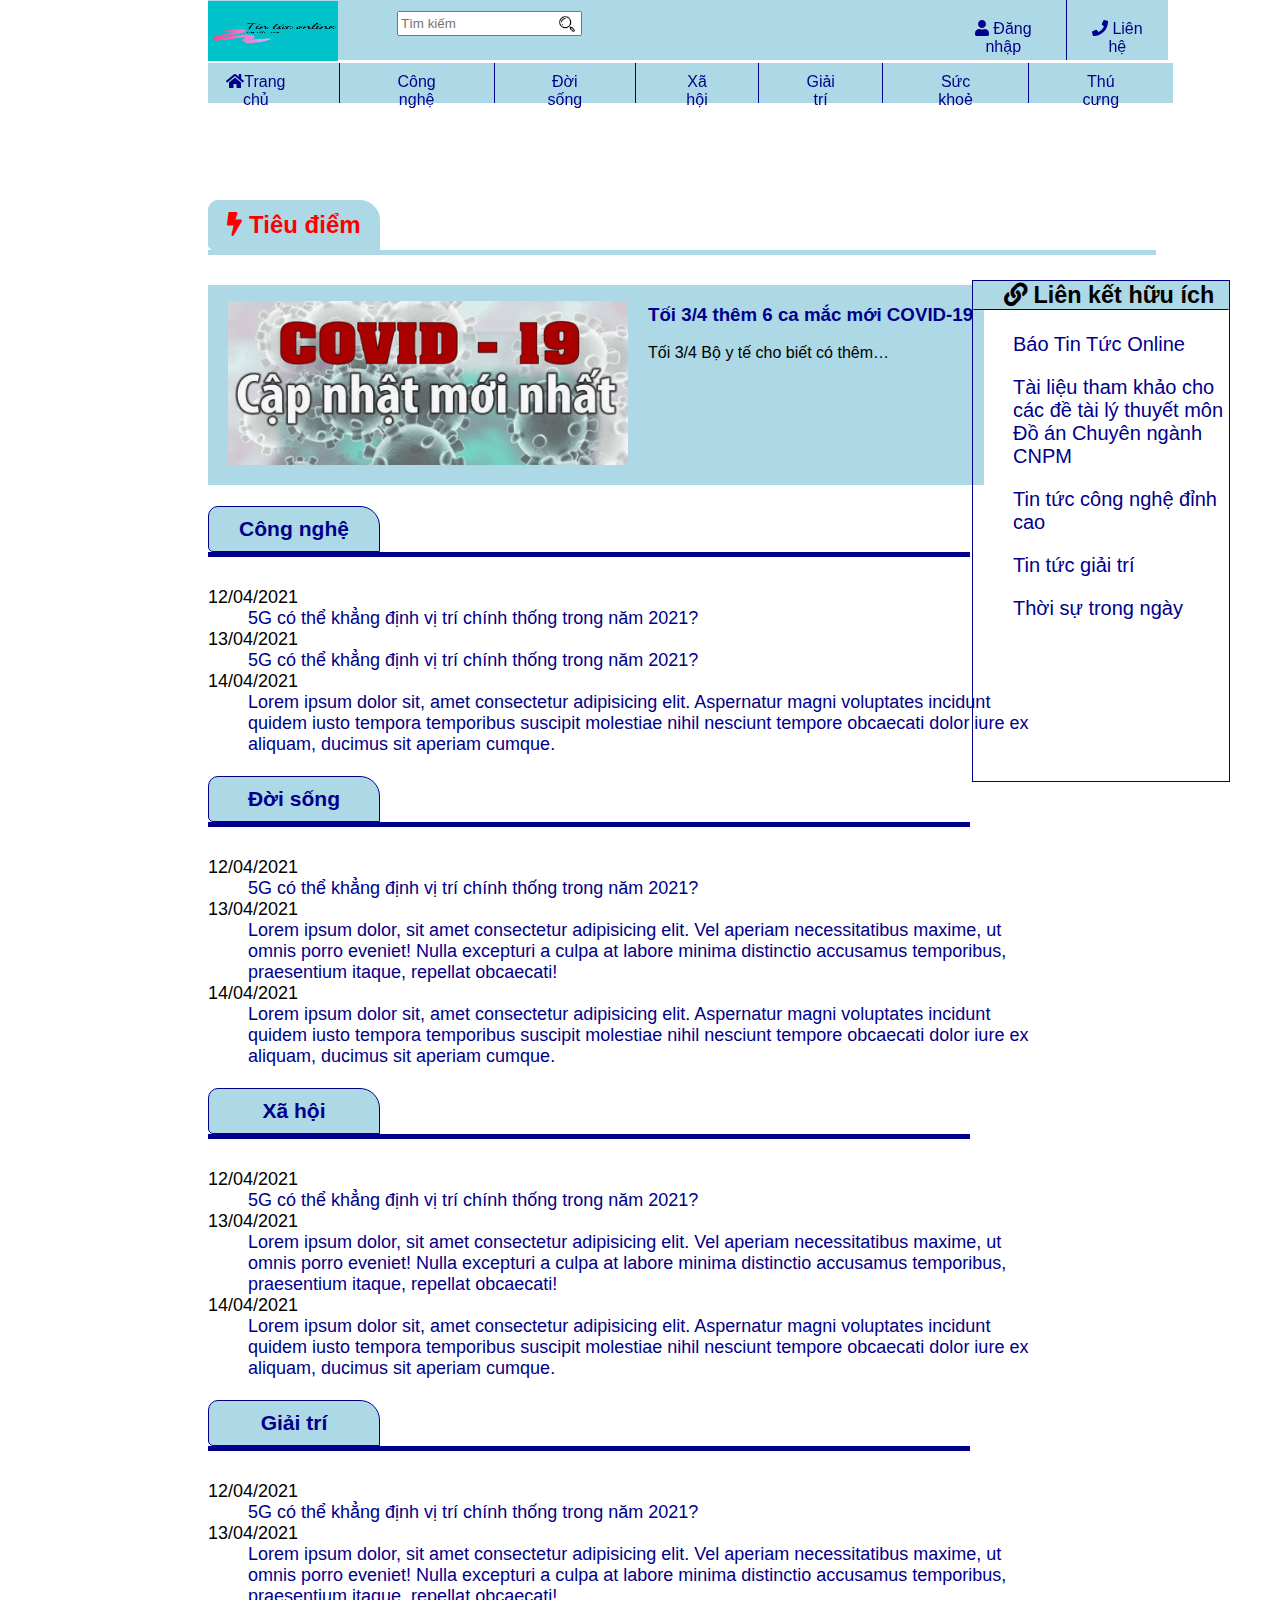
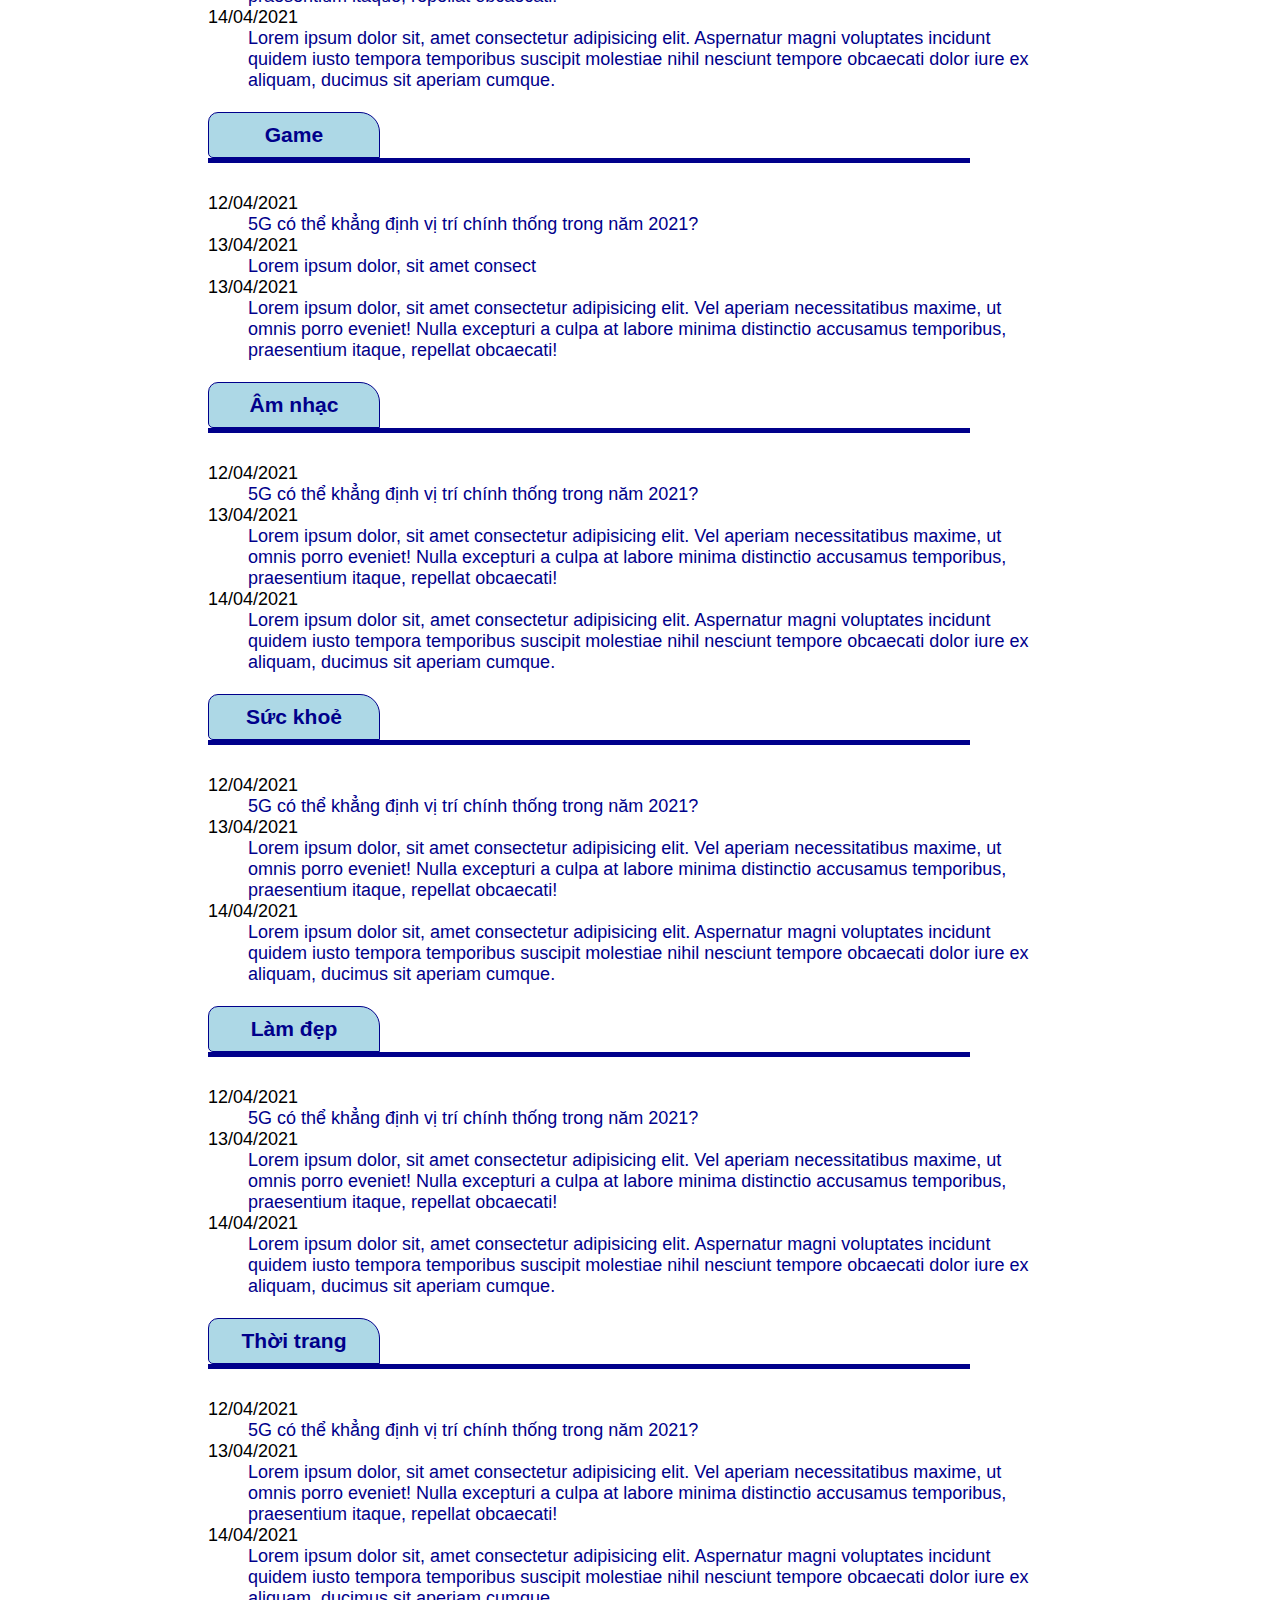
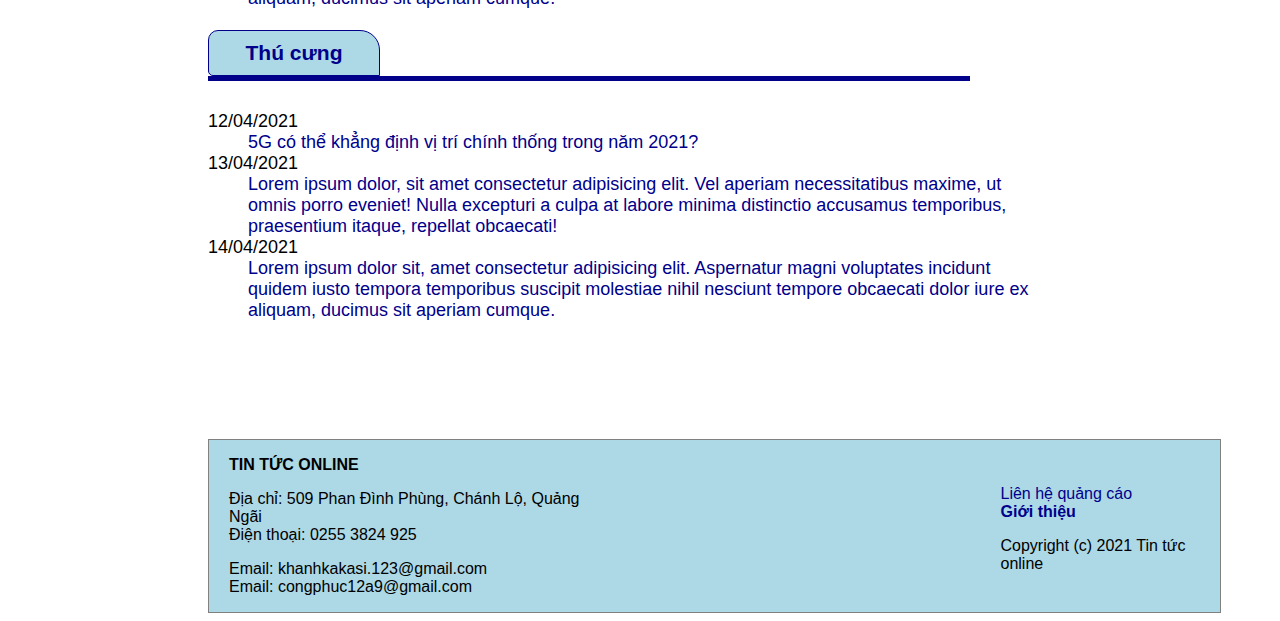
==== Resources/index.html @ 94433893 "github" ====
<!DOCTYPE html>
<html lang="en">
  <head>
    <meta charset="UTF-8" />
    <meta http-equiv="X-UA-Compatible" content="IE=edge" />
    <meta name="viewport" content="width=device-width, initial-scale=1.0" />
    <link
      rel="stylesheet"
      href="https://cdnjs.cloudflare.com/ajax/libs/font-awesome/5.15.3/css/all.min.css"
    />
    <link rel="stylesheet" href="../Resources/css/index.css" />
    <title>Tin Tức Online</title>
    <script src="../JAVASCRIPT/index.js"></script>
  </head>
  <body>
    <header>
      <ul class="header">
        <div class="logo">
          <h1>
            <a href="#">
              <img src="../Resources/img/INDEX/Tin tức online.png" alt="Tin tức 24h" />
            </a>
          </h1>
        </div>
        <div class="search-box">
          <input type="text" value placeholder="Tìm kiếm" />
          <a href="#" class="button-img" title="tìm kiếm">
            <span
              ><img
                src="../Resources/img/INDEX/search--v2.png"
                alt="Go"
                style="
                  width: 20px;
                  height: 20px;
                  margin-left: -25px;
                  margin-top: 3px;
                "
            /></span>
          </a>
        </div>
        <li class="login">
          <a href="../Resources/src/login.html"><i class="fas fa-user"></i> Đăng nhập</a>
        </li>
        <li>
          <a href="../Resources/src/lienhe.html"><i class="fas fa-phone"></i> Liên hệ</a>
        </li>
      </ul>
      <div class="menu">
        <ul class="item">
          <li>
            <a title="Trang chủ" href="./index.html" style="padding-left: 0"
              ><i class="fas fa-home"></i>Trang chủ</a
            >
          </li>
          <li>
            <a title="Công nghệ" href="../Resources/src/Congnghe.html">Công nghệ</a>
          </li>
          <li>
            <a title="Đời sống" href="../Resources/src/Doisong.html">Đời sống</a>
          </li>
          <li>
            <a title="Xã hội" href="../Resources/src/Xahoi.html">Xã hội</a>
          </li>
          <li>
            <a title="Giải trí" href="../Resources/src/Giaitri.html">Giải trí</a>
            <ul class="submenu">
              <li><a title="Game" href="../Resources/src/Game.html">Game</a></li>
              <li><a title="Âm nhạc" href="../Resources/src/Amnhac.html">Âm nhạc</a></li>
            </ul>
          </li>
          <li>
            <a title="Sức khoẻ" href="../Resources/src/Suckhoe.html">Sức khoẻ</a>
            <ul class="submenu">
              <li><a title="Làm đẹp" href="../Resources/src/Lamdep.html">Làm đẹp</a></li>
              <li>
                <a title="Thời trang" href="../Resources/src/Thoitrang.html">Thời trang</a>
              </li>
            </ul>
          </li>
          <li class="last">
            <a title="Thú cưng" href="../Resources/src/Pet.html">Thú cưng</a>
          </li>
        </ul>
      </div>
    </header>
    <h2><i class="fas fa-bolt"></i> Tiêu điểm</h2>
    <div class="line"></div>
    <div class="midpage">
      <div class="content">
        <div class="news">
          <p
            id="news"
            style="width: 300px; margin-left: 20px; margin-right: 120px"
          >
            <img
              style="width: 400px"
              src="../Resources/img/COVID/covid-19-cap-nhat-moi-nhat-lien-tuc1595849792.jpg"
              alt="Covid 19, cập nhật mới nhất"
            />
          </p>
          <div id="news-content">
            <h3>
              <a href="../Resources/src/Suckhoe.html"
                >Tối 3/4 thêm 6 ca mắc mới COVID-19</a
              >
            </h3>
            <p>
              Tối 3/4 Bộ y tế cho biết có thêm 6 ca mắc mới (BN2621-2626)
              COVID-19 được cách ly ngay sau nhập cảnh tại Bắc Ninh(4), Tây
              Ninh(2).
            </p>
          </div>
        </div>
        <div class="listnews">
          <dl class="sublist">
            <!--Công nghệ-->
            <h3>Công nghệ</h3>
            <div class="lines"></div>
            <dt>12/04/2021</dt>
            <dd><a href="../Resources/src/Congnghe.html">5G có thể khẳng định vị trí chính thống trong năm 2021?</a></dd>
            <dt>13/04/2021</dt>
            <dd><a href="../Resources/src/Congnghe.html">5G có thể khẳng định vị trí chính thống trong năm 2021?</a></dd>
            <dt>14/04/2021</dt>
            <dd><a href="../Resources/src/Congnghe.html">Lorem ipsum dolor sit, amet consectetur adipisicing elit. Aspernatur magni voluptates incidunt quidem iusto tempora temporibus suscipit molestiae nihil nesciunt 
              tempore obcaecati dolor iure ex aliquam, ducimus sit aperiam cumque.</a></dd>
            <!--Đời sống-->  
              <h3>Đời sống</h3>
            <div class="lines"></div>
            <dt>12/04/2021</dt>
            <dd><a href="../Resources/src/Doisong.html">5G có thể khẳng định vị trí chính thống trong năm 2021?</a></dd>
            <dt>13/04/2021</dt>
            <dd><a href="../Resources/src/Doisong.html">Lorem ipsum dolor, sit amet consectetur adipisicing elit. Vel aperiam necessitatibus maxime, ut omnis porro eveniet! Nulla excepturi a culpa at labore minima distinctio accusamus temporibus,
               praesentium itaque, repellat obcaecati!</a></dd>
            <dt>14/04/2021</dt>
            <dd><a href="../Resources/src/Doisong.html">Lorem ipsum dolor sit, amet consectetur adipisicing elit. Aspernatur magni voluptates incidunt quidem iusto tempora temporibus suscipit molestiae nihil nesciunt 
              tempore obcaecati dolor iure ex aliquam, ducimus sit aperiam cumque.</a></dd>
               <!--Xã hội-->  
               <h3>Xã hội</h3>
               <div class="lines"></div>
               <dt>12/04/2021</dt>
               <dd><a href="../Resources/src/Xahoi.html">5G có thể khẳng định vị trí chính thống trong năm 2021?</a></dd>
               <dt>13/04/2021</dt>
               <dd><a href="../Resources/src/Xahoi.html">Lorem ipsum dolor, sit amet consectetur adipisicing elit. Vel aperiam necessitatibus maxime, ut omnis porro eveniet! Nulla excepturi a culpa at labore minima distinctio accusamus temporibus,
                  praesentium itaque, repellat obcaecati!</a></dd>
               <dt>14/04/2021</dt>
               <dd><a href="../Resources/src/Xahoi.html">Lorem ipsum dolor sit, amet consectetur adipisicing elit. Aspernatur magni voluptates incidunt quidem iusto tempora temporibus suscipit molestiae nihil nesciunt 
                 tempore obcaecati dolor iure ex aliquam, ducimus sit aperiam cumque.</a></dd>
                  <!--Giải trí-->  
              <h3>Giải trí</h3>
              <div class="lines"></div>
              <dt>12/04/2021</dt>
              <dd><a href="../Resources/src/Giaitri.html">5G có thể khẳng định vị trí chính thống trong năm 2021?</a></dd>
              <dt>13/04/2021</dt>
              <dd><a href="../Resources/src/Giaitri.html">Lorem ipsum dolor, sit amet consectetur adipisicing elit. Vel aperiam necessitatibus maxime, ut omnis porro eveniet! Nulla excepturi a culpa at labore minima distinctio accusamus temporibus,
                 praesentium itaque, repellat obcaecati!</a></dd>
              <dt>14/04/2021</dt>
              <dd><a href="../Resources/src/Giaitri.html">Lorem ipsum dolor sit, amet consectetur adipisicing elit. Aspernatur magni voluptates incidunt quidem iusto tempora temporibus suscipit molestiae nihil nesciunt 
                tempore obcaecati dolor iure ex aliquam, ducimus sit aperiam cumque.</a></dd>
                 <!--Game-->  
              <h3>Game</h3>
              <div class="lines"></div>
              <dt>12/04/2021</dt>
              <dd><a href="../Resources/src/Game.html">5G có thể khẳng định vị trí chính thống trong năm 2021?</a></dd>
              <dt>13/04/2021</dt>
              <dd><a href="../Resources/src/Game.html">Lorem ipsum dolor, sit amet consect</a></dd>
              <dt>13/04/2021</dt>
              <dd><a href="../Resources/src/Game.html">Lorem ipsum dolor, sit amet consectetur adipisicing elit. Vel aperiam necessitatibus maxime, ut omnis porro eveniet! Nulla excepturi a culpa at labore minima distinctio accusamus temporibus,
                 praesentium itaque, repellat obcaecati!</a></dd>
                <!--Âm nhạc -->  
              <h3>Âm nhạc</h3>
              <div class="lines"></div>
              <dt>12/04/2021</dt>
              <dd><a href="../Resources/src/Amnhac.html">5G có thể khẳng định vị trí chính thống trong năm 2021?</a></dd>
              <dt>13/04/2021</dt>
              <dd><a href=".../Resources/src/Amnhac.html">Lorem ipsum dolor, sit amet consectetur adipisicing elit. Vel aperiam necessitatibus maxime, ut omnis porro eveniet! Nulla excepturi a culpa at labore minima distinctio accusamus temporibus,
                 praesentium itaque, repellat obcaecati!</a></dd>
              <dt>14/04/2021</dt>
              <dd><a href=".../Resources/src/Amnhac.html">Lorem ipsum dolor sit, amet consectetur adipisicing elit. Aspernatur magni voluptates incidunt quidem iusto tempora temporibus suscipit molestiae nihil nesciunt 
                tempore obcaecati dolor iure ex aliquam, ducimus sit aperiam cumque.</a></dd>
                <!--Sức khoẻ-->  
              <h3>Sức khoẻ</h3>
              <div class="lines"></div>
              <dt>12/04/2021</dt>
              <dd><a href="../Resources/src/Suckhoe.html">5G có thể khẳng định vị trí chính thống trong năm 2021?</a></dd>
              <dt>13/04/2021</dt>
              <dd><a href="../Resources/src/Suckhoe.html">Lorem ipsum dolor, sit amet consectetur adipisicing elit. Vel aperiam necessitatibus maxime, ut omnis porro eveniet! Nulla excepturi a culpa at labore minima distinctio accusamus temporibus,
                 praesentium itaque, repellat obcaecati!</a></dd>
              <dt>14/04/2021</dt>
              <dd><a href="../Resources/src/Suckhoe.html">Lorem ipsum dolor sit, amet consectetur adipisicing elit. Aspernatur magni voluptates incidunt quidem iusto tempora temporibus suscipit molestiae nihil nesciunt 
                tempore obcaecati dolor iure ex aliquam, ducimus sit aperiam cumque.</a></dd>
                 <!--làm đẹp-->  
              <h3>Làm đẹp</h3>
              <div class="lines"></div>
              <dt>12/04/2021</dt>
              <dd><a href="../Resources/src/Lamdep.html">5G có thể khẳng định vị trí chính thống trong năm 2021?</a></dd>
              <dt>13/04/2021</dt>
              <dd><a href="../Resources/src/Lamdep.html">Lorem ipsum dolor, sit amet consectetur adipisicing elit. Vel aperiam necessitatibus maxime, ut omnis porro eveniet! Nulla excepturi a culpa at labore minima distinctio accusamus temporibus,
                 praesentium itaque, repellat obcaecati!</a></dd>
              <dt>14/04/2021</dt>
              <dd><a href="../Resources/src/Lamdep.html">Lorem ipsum dolor sit, amet consectetur adipisicing elit. Aspernatur magni voluptates incidunt quidem iusto tempora temporibus suscipit molestiae nihil nesciunt 
                tempore obcaecati dolor iure ex aliquam, ducimus sit aperiam cumque.</a></dd>
                 <!--Thời trang-->  
              <h3>Thời trang</h3>
              <div class="lines"></div>
              <dt>12/04/2021</dt>
              <dd><a href="../Resources/src/Thoitrang.html">5G có thể khẳng định vị trí chính thống trong năm 2021?</a></dd>
              <dt>13/04/2021</dt>
              <dd><a href="../Resources/src/Thoitrang.html">Lorem ipsum dolor, sit amet consectetur adipisicing elit. Vel aperiam necessitatibus maxime, ut omnis porro eveniet! Nulla excepturi a culpa at labore minima distinctio accusamus temporibus,
                 praesentium itaque, repellat obcaecati!</a></dd>
              <dt>14/04/2021</dt>
              <dd><a href="../Resources/src/Thoitrang.html">Lorem ipsum dolor sit, amet consectetur adipisicing elit. Aspernatur magni voluptates incidunt quidem iusto tempora temporibus suscipit molestiae nihil nesciunt 
                tempore obcaecati dolor iure ex aliquam, ducimus sit aperiam cumque.</a></dd>
                 <!--Pet-->  
              <h3>Thú cưng</h3>
              <div class="lines"></div>
              <dt>12/04/2021</dt>
              <dd><a href="../Resources/src/Pet.html">5G có thể khẳng định vị trí chính thống trong năm 2021?</a></dd>
              <dt>13/04/2021</dt>
              <dd><a href="../Resources/src/Pet.html">Lorem ipsum dolor, sit amet consectetur adipisicing elit. Vel aperiam necessitatibus maxime, ut omnis porro eveniet! Nulla excepturi a culpa at labore minima distinctio accusamus temporibus,
                 praesentium itaque, repellat obcaecati!</a></dd>
              <dt>14/04/2021</dt>
              <dd><a href="../Resources/src/Pet.html">Lorem ipsum dolor sit, amet consectetur adipisicing elit. Aspernatur magni voluptates incidunt quidem iusto tempora temporibus suscipit molestiae nihil nesciunt 
                tempore obcaecati dolor iure ex aliquam, ducimus sit aperiam cumque.</a></dd>

          </dl>
        </div>
      </div>
      <div class="slidebar">
        <h3 >
          <i class="fas fa-link"></i> Liên kết hữu ích
        </h3>
        <ul class="Relatednews">
          <li>
            <a href="../Resources/index.html"> <p>Báo Tin Tức Online</p></a>
          </li>
          <li>
            <a href="http://thuongpham.pythonanywhere.com/"> <p>	
              Tài liệu tham khảo cho các đề tài lý thuyết môn Đồ án Chuyên ngành CNPM</p></a>
          </li>
          <li>
            <a href="../Resources/src/Congnghe.html"> <p>	
              Tin tức công nghệ đỉnh cao</p></a>
          </li>
          <li>
            <a href="../Resources/src/Giaitri.html"> <p>	
             Tin tức giải trí</p></a>
          </li>
          <li class="last">
            <a href="../Resources/src/Doisong.html">Thời sự trong ngày <p>	
              </p></a>
          </li>
        </ul>
      </div>
    </div>
    <div class="footer">
      <div class="fleft">
        <p><b>TIN TỨC ONLINE</b></p>
        <p>
          Địa chỉ: 509 Phan Đình Phùng, Chánh Lộ, Quảng Ngãi <br />
          Điện thoại: 0255 3824 925
        </p>
        <p>
          Email: khanhkakasi.123@gmail.com <br />
          Email: congphuc12a9@gmail.com
        </p>
      </div>
      <div class="fright">
        <a href="#"> Liên hệ quảng cáo</a> <br />
        <a href="../Resources/src/gioithieu.html"><b>Giới thiệu</b></a>
        <p>Copyright (c) 2021 Tin tức online</p>
      </div>
    </div>
  </body>
</html>
---- Resources/css/index.css ----
* {
    font-family: Arial, Helvetica, sans-serif;
  }
  ul {
    list-style-type: none;
  }
  a {
    text-decoration: none;
    color: darkblue;
  }
  /* css header*/
  header {
    width: 75%;
    margin-left: 200px;
    position: fixed;
    z-index: 10000;
    top: 0;
  }
  ul.header {
    background-color: lightblue;
    padding: 0;
    display: flex;
    height: 60px;
    margin: 0px;
  }
  ul.header > li {
    border-right: 1px solid darkblue;
    min-width: 100px;
    text-align: center;
  }
  ul.header > li:last-child {
    border-right: none;
  }
  ul.header > li > a {
    padding: 10px 15px;
    display: block;
    margin-top: 10px;
  }
  ul.header > .search-box {
    padding: 10px;
    margin-right: 35%;
    margin-left: 5%;
    width: 200px;
    float: left;
    border: 1px solid lightblue;
    clear: both;
    display: flex;
    height: 25px;
  }
  .search-box > a > img {
    top: 20px;
    margin-left: 20px;
  }
  .search-box > #searchkeyword {
    border: none;
  }
  .logo > h1 > a > img {
    width: 130px;
    height: 60px;
    margin: 0;
    padding: 0;
    margin-top: -20px;
  }
  /* css menu*/
  .menu {
    background-color: lightblue;
  }
  #btn-top {
    width: 40px;
    height: 40px;
    top: 70%;
    right: 50px;
    background-color: lightblue;
    position: absolute;
    z-index: 100;
  }
  ul.item {
    position: absolute;
    top: 47px;
    background-color: lightblue;
    display: flex;
    height: 40px;
    width: 100%;
    z-index: 1000;
    padding-left: 5px;
  }
  ul.submenu {
    padding-left: 0;
    background-color: lightblue;
    min-height: 50px;
    display: none;
  }
  ul.submenu li a {
    display: block;
    line-height: 40px;
    border-top: 1px solid darkblue;
  }
  ul.item > li:hover ul.submenu {
    display: block;
  }
  ul.item > li {
    border-right: 1px solid darkblue;
    min-width: 100px;
    text-align: center;
  }
  ul.item > li:last-child {
    border-right: none;
  }
  ul.item > li > a {
    padding: 10px 40px;
    display: block;
  }
  /*css h2 và line*/
  h2 {
    color: red;
    border: solid 1px lightblue;
    border-radius: 10px 20px 0 5px;
    text-align: center;
    margin: 200px 0px 0px 200px;
    width: 150px;
    background-color: lightblue;
    padding: 10px;
  }
  div.line {
    width: 75%;
    height: 5px;
    background-color: lightblue;
    margin: 0px 0px 30px 200px;
  }
  /*css midpage*/
  .midpage {
    padding-left: 200px;
    margin-top: 30px;
    display: flex;
  }
  /*css news */
  .news {
    background-color: lightblue;
    width: 55%;
    height: 200px;
    display: flex;
  }
  #news-content>p {
    width: 25%;
    white-space: nowrap;
    overflow: hidden;
    text-overflow: ellipsis;
  }
  /*css listnews*/
  .listnews{
    font-size: 18px;
    width: 80%;
  }
  .sublist{
    width: 75%;
  }
  .sublist h3{
    color: darkblue;
    border: solid 1px darkblue;
    border-radius: 10px 20px 0 5px;
    text-align: center;
    width: 150px;
    background-color: lightblue;
    padding: 10px;
    margin-bottom: 0;
  }
  div.lines{
    width: 90%;
    height: 5px;
    background-color: darkblue;
    margin-bottom: 30px;
  }
  /*css slidebar*/
  .slidebar{
    position: absolute;
    top: 280px;
    right: 50px;
    width: 20%;
    height: 500px;
    border: 1px solid darkblue;
    font-size: 20px;
  }
  .slidebar h3{
    border: 1px solid lightblue;
    background-color: lightblue;
    margin-top: 0;
    padding-left: 30px;
    border-bottom: 1px solid darkblue;
  }
  /* css footer*/
  .footer {
    /* margin-left: 200px;*/
    clear: both;
    position: relative;
    width: 80%;
    margin-top: 100px;
    margin-left: 200px;
    border: 1px solid gray;
    background-color: lightblue;
    display: flex;
  }
  .fleft {
    margin-right: 20%;
    padding-left: 20px;
  }
  .fright {
    margin-top: 45px;
    margin-left: 20%;
  }
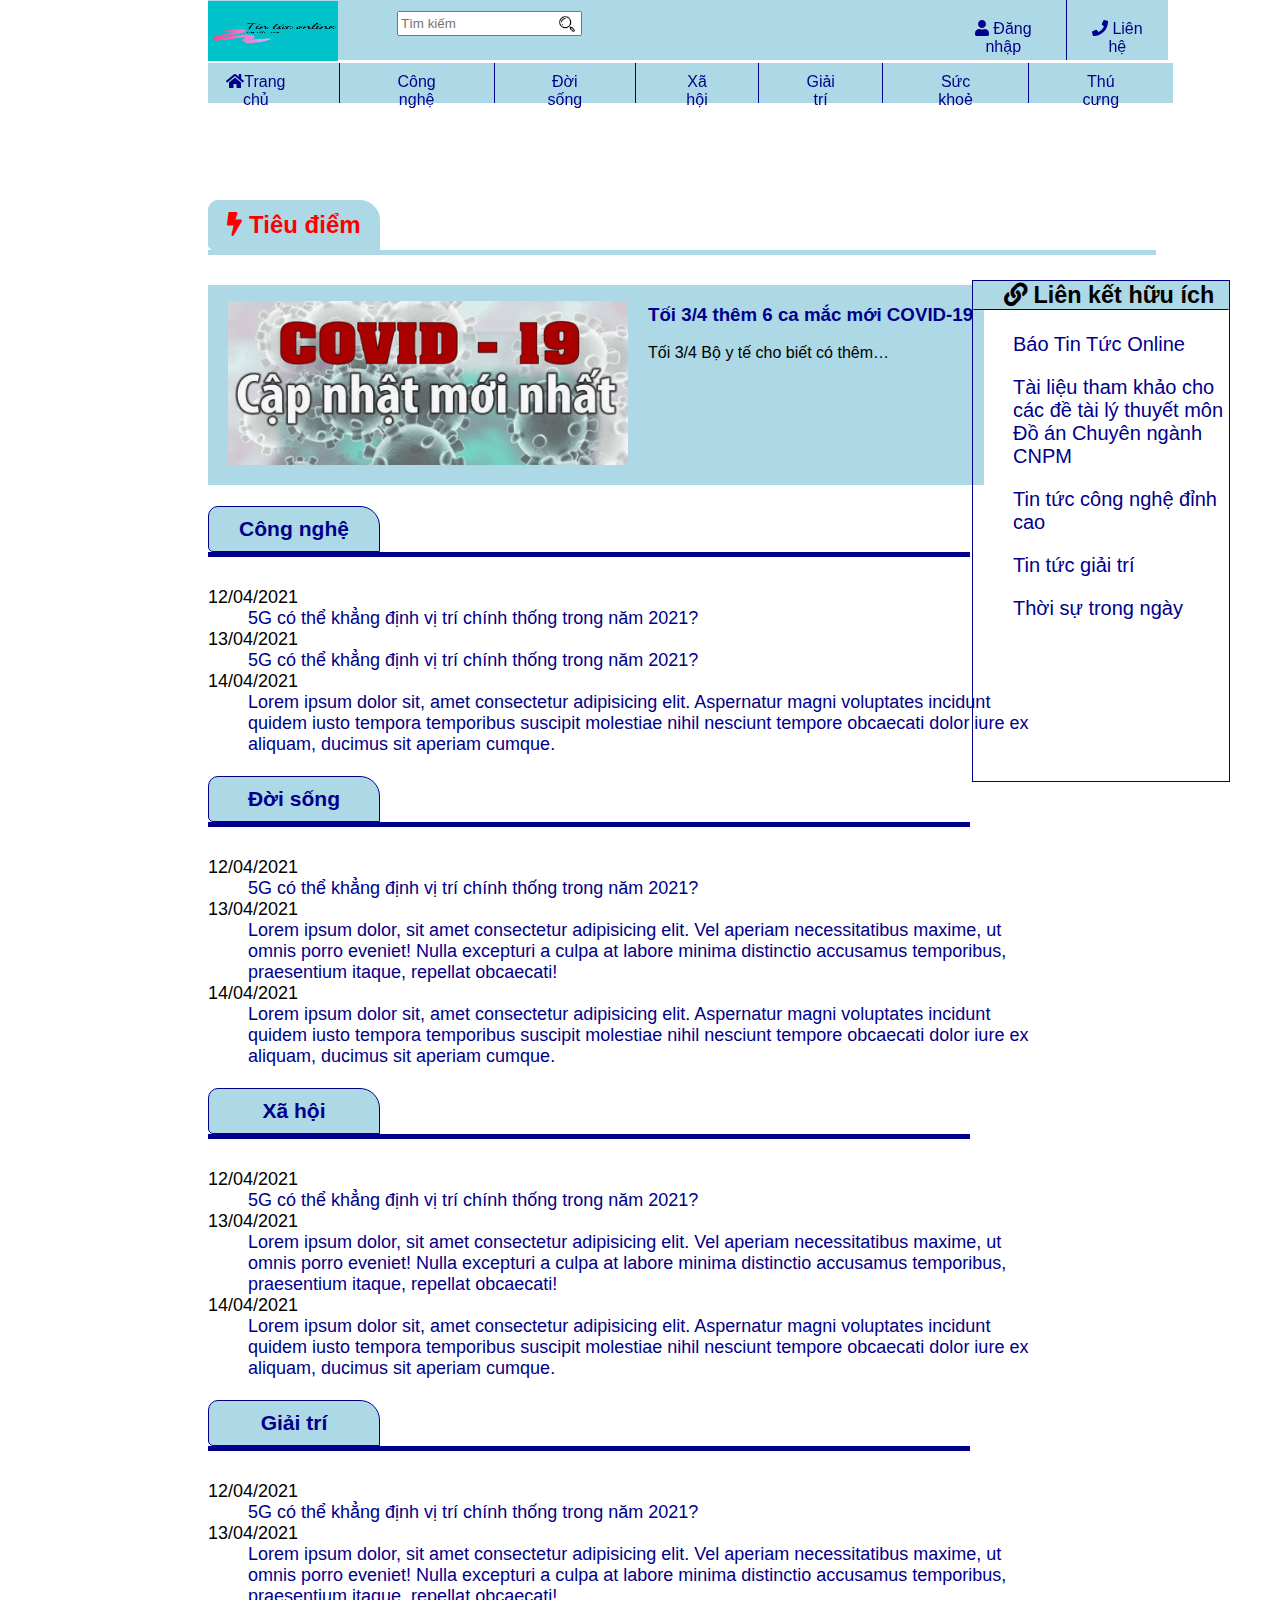
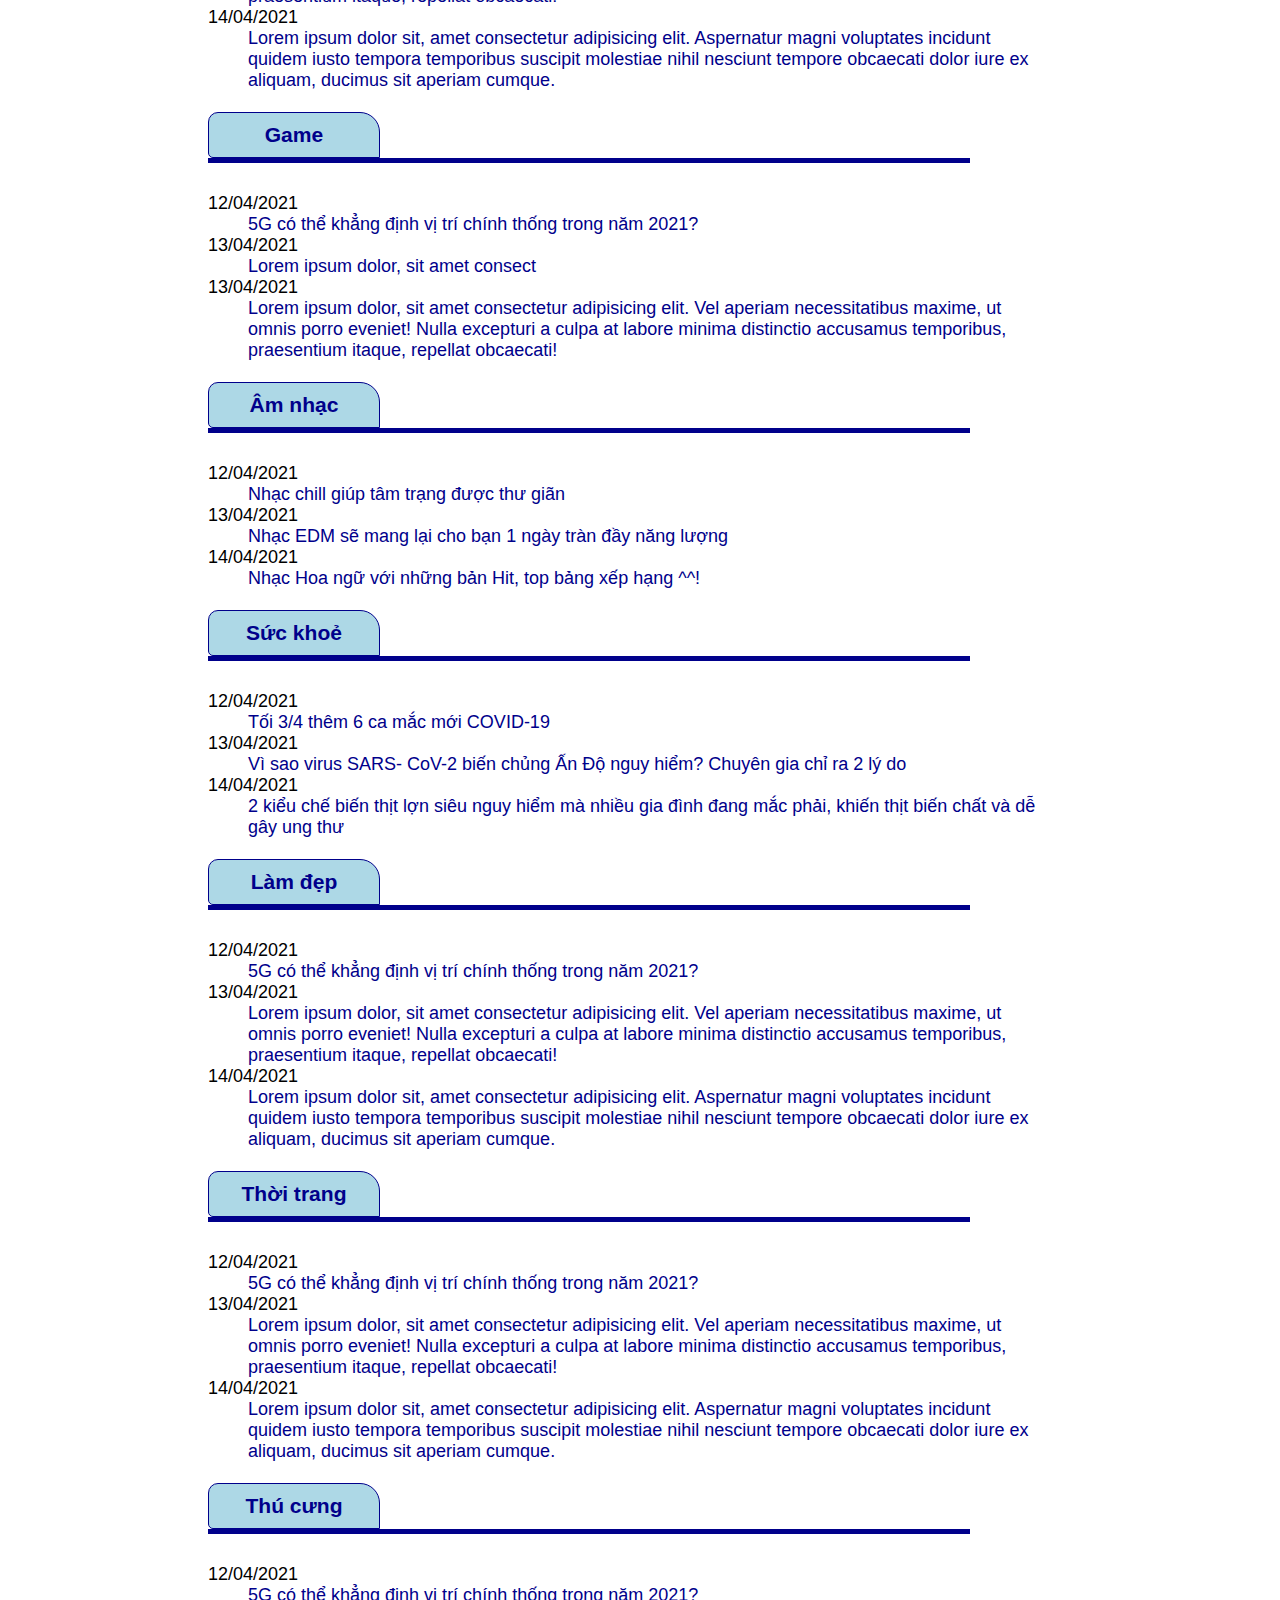
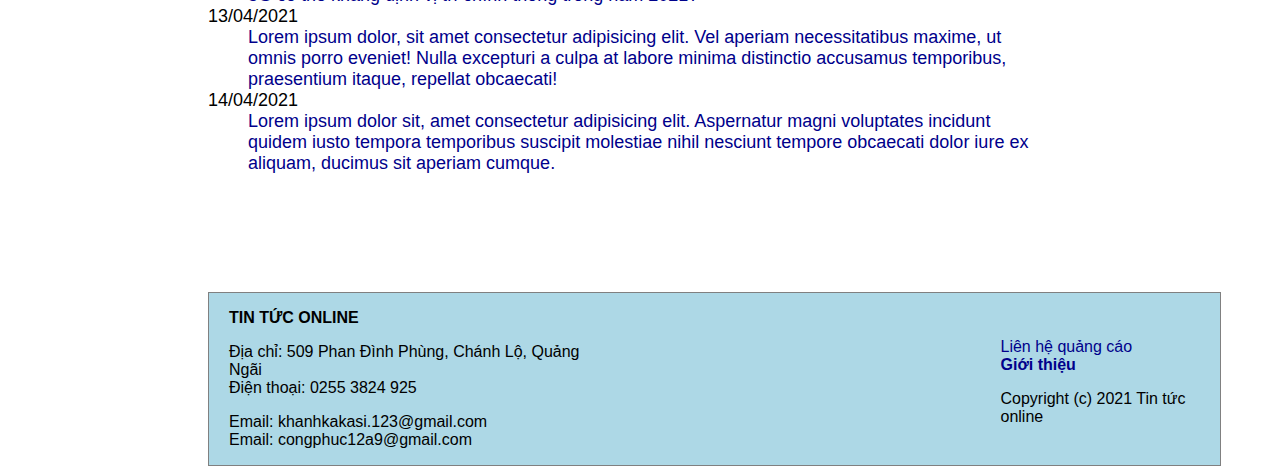
==== commit cc5a1910: "cập nhật bản tin" ====
--- a/Resources/index.html
+++ b/Resources/index.html
@@ -170,24 +170,20 @@
               <h3>Âm nhạc</h3>
               <div class="lines"></div>
               <dt>12/04/2021</dt>
-              <dd><a href="../Resources/src/Amnhac.html">5G có thể khẳng định vị trí chính thống trong năm 2021?</a></dd>
-              <dt>13/04/2021</dt>
-              <dd><a href=".../Resources/src/Amnhac.html">Lorem ipsum dolor, sit amet consectetur adipisicing elit. Vel aperiam necessitatibus maxime, ut omnis porro eveniet! Nulla excepturi a culpa at labore minima distinctio accusamus temporibus,
-                 praesentium itaque, repellat obcaecati!</a></dd>
-              <dt>14/04/2021</dt>
-              <dd><a href=".../Resources/src/Amnhac.html">Lorem ipsum dolor sit, amet consectetur adipisicing elit. Aspernatur magni voluptates incidunt quidem iusto tempora temporibus suscipit molestiae nihil nesciunt 
-                tempore obcaecati dolor iure ex aliquam, ducimus sit aperiam cumque.</a></dd>
+              <dd><a href="../Resources/src/Amnhac.html">Nhạc chill giúp tâm trạng được thư giãn</a></dd>
+              <dt>13/04/2021</dt>
+              <dd><a href=".../Resources/src/Amnhac.html">Nhạc EDM sẽ mang lại cho bạn 1 ngày tràn đầy năng lượng</a></dd>
+              <dt>14/04/2021</dt>
+              <dd><a href=".../Resources/src/Amnhac.html">Nhạc Hoa ngữ với những bản Hit, top bảng xếp hạng ^^!</a></dd>
                 <!--Sức khoẻ-->  
               <h3>Sức khoẻ</h3>
               <div class="lines"></div>
               <dt>12/04/2021</dt>
-              <dd><a href="../Resources/src/Suckhoe.html">5G có thể khẳng định vị trí chính thống trong năm 2021?</a></dd>
-              <dt>13/04/2021</dt>
-              <dd><a href="../Resources/src/Suckhoe.html">Lorem ipsum dolor, sit amet consectetur adipisicing elit. Vel aperiam necessitatibus maxime, ut omnis porro eveniet! Nulla excepturi a culpa at labore minima distinctio accusamus temporibus,
-                 praesentium itaque, repellat obcaecati!</a></dd>
-              <dt>14/04/2021</dt>
-              <dd><a href="../Resources/src/Suckhoe.html">Lorem ipsum dolor sit, amet consectetur adipisicing elit. Aspernatur magni voluptates incidunt quidem iusto tempora temporibus suscipit molestiae nihil nesciunt 
-                tempore obcaecati dolor iure ex aliquam, ducimus sit aperiam cumque.</a></dd>
+              <dd><a href="../src/Suckhoe.html">Tối 3/4 thêm 6 ca mắc mới COVID-19</a></dd>
+              <dt>13/04/2021</dt>
+              <dd><a href="../src/Suckhoe.html">Vì sao virus SARS- CoV-2 biến chủng Ấn Độ nguy hiểm? Chuyên gia chỉ ra 2 lý do</a></dd>
+              <dt>14/04/2021</dt>
+              <dd><a href="../src/Suckhoe.html">2 kiểu chế biến thịt lợn siêu nguy hiểm mà nhiều gia đình đang mắc phải, khiến thịt biến chất và dễ gây ung thư</a></dd>
                  <!--làm đẹp-->  
               <h3>Làm đẹp</h3>
               <div class="lines"></div>
@@ -246,7 +242,7 @@
              Tin tức giải trí</p></a>
           </li>
           <li class="last">
-            <a href="../Resources/src/Doisong.html">Thời sự trong ngày <p>	
+            <a href="../Resources/src/Doisong.html"> <p>Thời sự trong ngày	
               </p></a>
           </li>
         </ul>
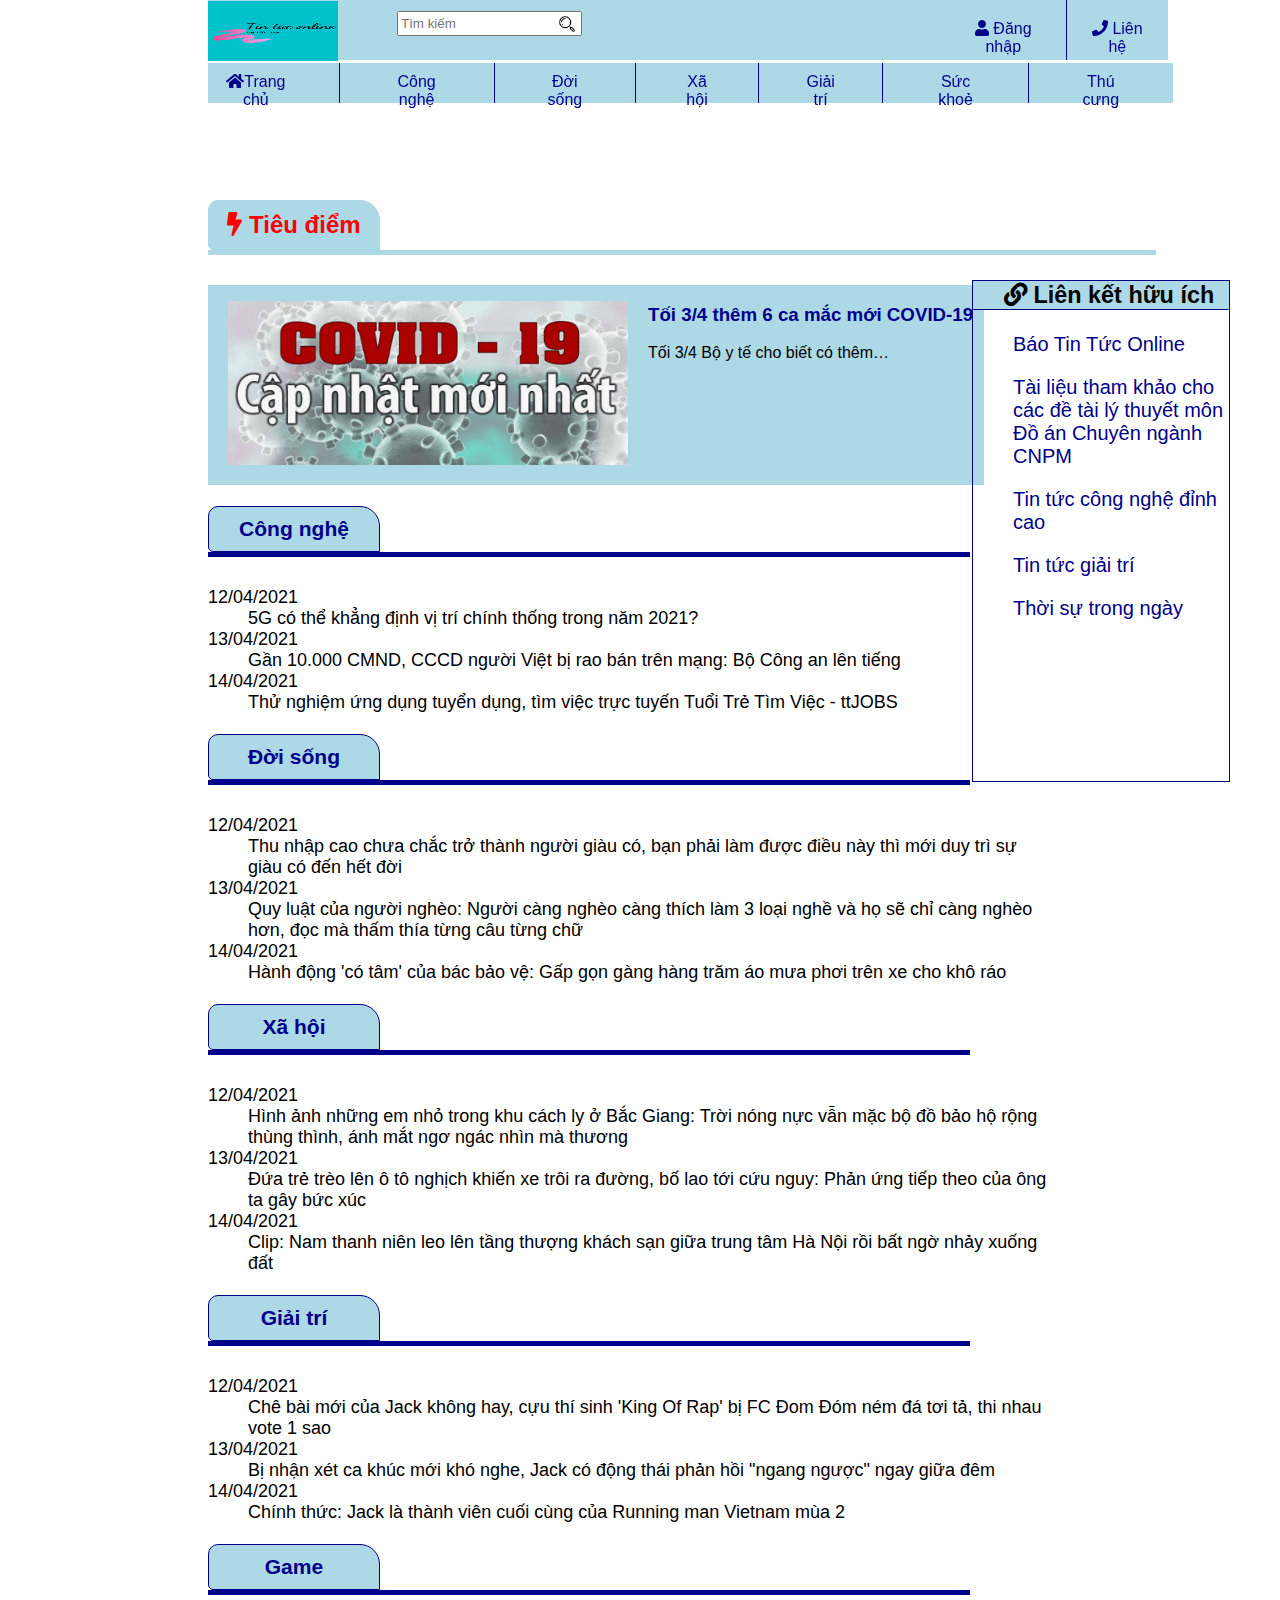
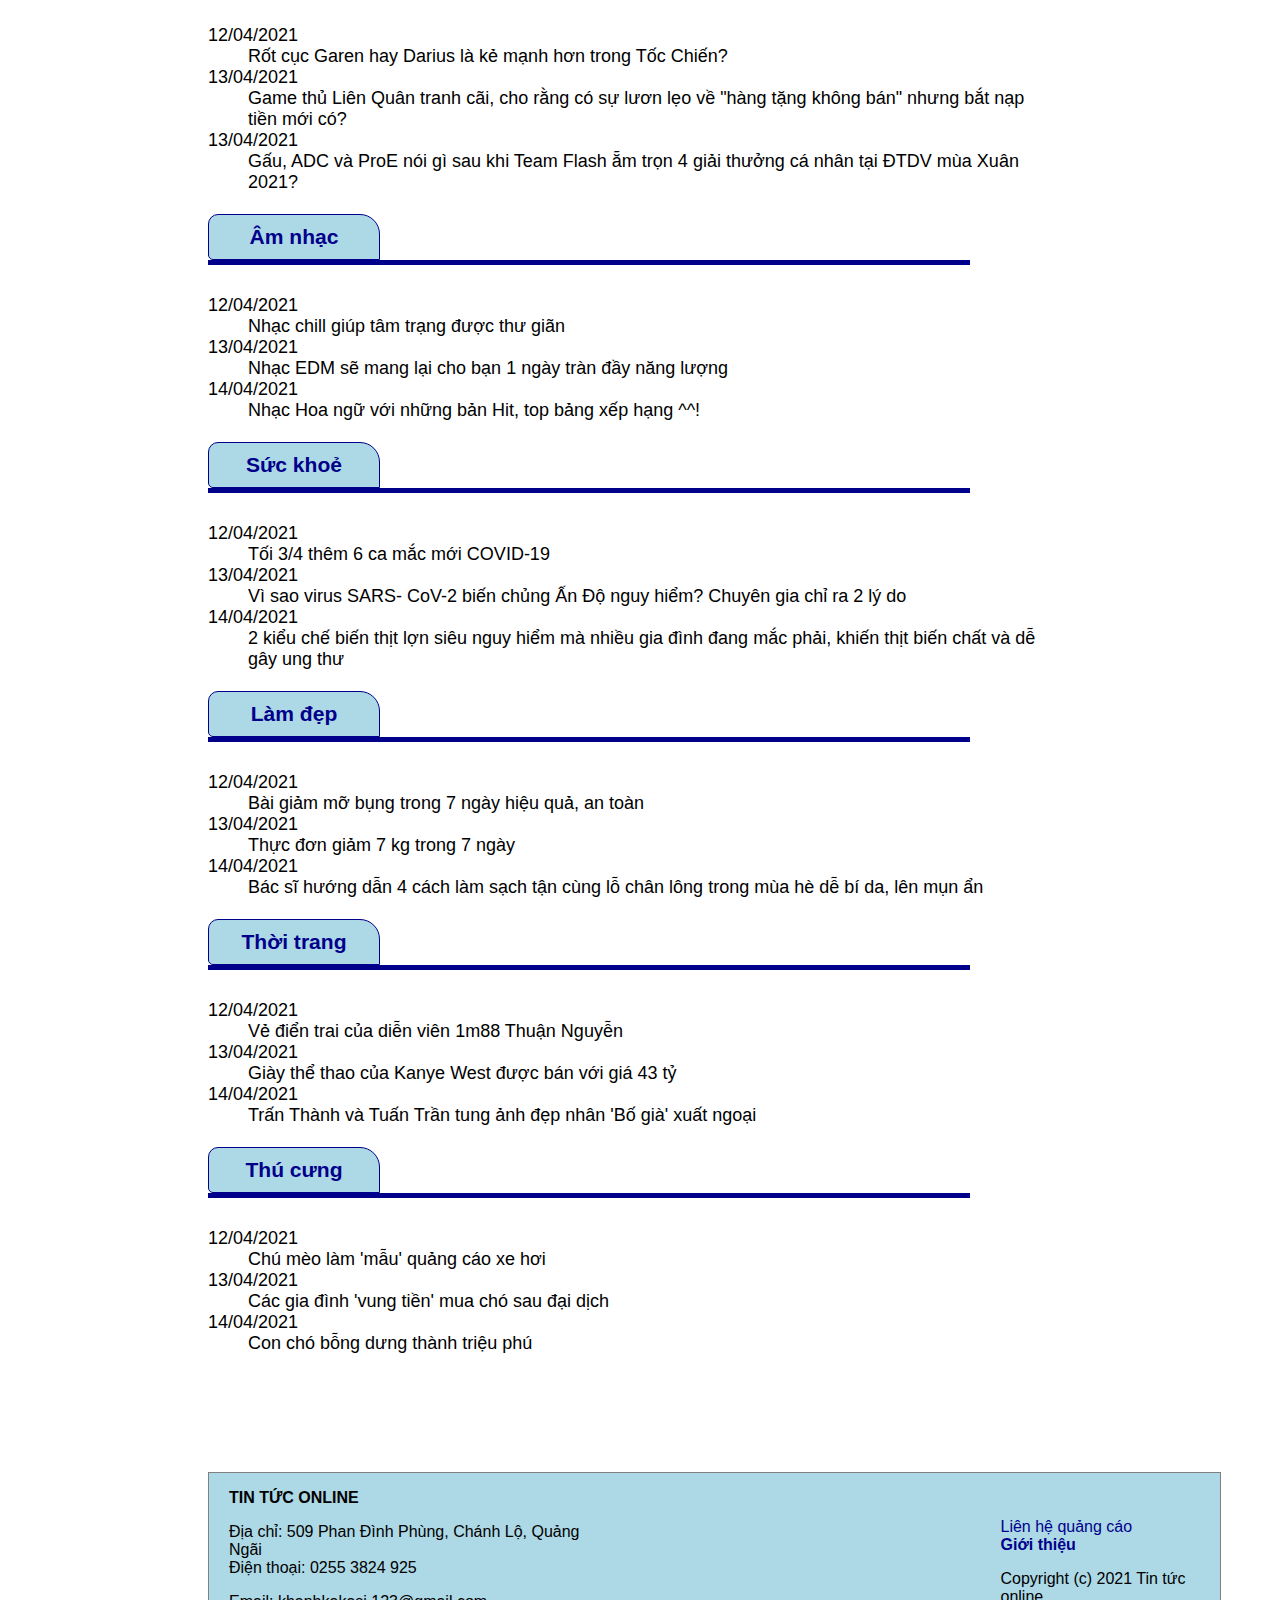
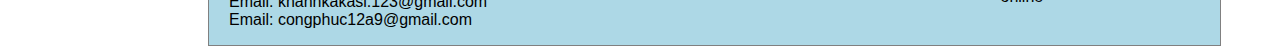
==== commit 384c4625: "hoàn thành" ====
--- a/Resources/index.html
+++ b/Resources/index.html
@@ -119,53 +119,50 @@
             <dt>12/04/2021</dt>
             <dd><a href="../Resources/src/Congnghe.html">5G có thể khẳng định vị trí chính thống trong năm 2021?</a></dd>
             <dt>13/04/2021</dt>
-            <dd><a href="../Resources/src/Congnghe.html">5G có thể khẳng định vị trí chính thống trong năm 2021?</a></dd>
+            <dd><a href="../Resources/src/Congnghe.html">Gần 10.000 CMND, CCCD người Việt bị rao bán trên mạng: Bộ Công an lên tiếng</a></dd>
             <dt>14/04/2021</dt>
-            <dd><a href="../Resources/src/Congnghe.html">Lorem ipsum dolor sit, amet consectetur adipisicing elit. Aspernatur magni voluptates incidunt quidem iusto tempora temporibus suscipit molestiae nihil nesciunt 
-              tempore obcaecati dolor iure ex aliquam, ducimus sit aperiam cumque.</a></dd>
+            <dd><a href="../Resources/src/Congnghe.html">Thử nghiệm ứng dụng tuyển dụng, tìm việc trực tuyến Tuổi Trẻ Tìm Việc - ttJOBS</a></dd>
             <!--Đời sống-->  
               <h3>Đời sống</h3>
             <div class="lines"></div>
             <dt>12/04/2021</dt>
-            <dd><a href="../Resources/src/Doisong.html">5G có thể khẳng định vị trí chính thống trong năm 2021?</a></dd>
+            <dd><a href="../Resources/src/Doisong.html">Thu nhập cao chưa chắc trở thành người giàu có, bạn phải làm được điều này thì mới duy trì sự giàu có đến hết đời</a></dd>
             <dt>13/04/2021</dt>
-            <dd><a href="../Resources/src/Doisong.html">Lorem ipsum dolor, sit amet consectetur adipisicing elit. Vel aperiam necessitatibus maxime, ut omnis porro eveniet! Nulla excepturi a culpa at labore minima distinctio accusamus temporibus,
-               praesentium itaque, repellat obcaecati!</a></dd>
+            <dd><a href="../Resources/src/Doisong.html">Quy luật của người nghèo: Người càng nghèo càng thích làm 3
+               loại nghề và họ sẽ chỉ càng nghèo hơn, đọc mà thấm thía từng câu từng chữ</a></dd>
             <dt>14/04/2021</dt>
-            <dd><a href="../Resources/src/Doisong.html">Lorem ipsum dolor sit, amet consectetur adipisicing elit. Aspernatur magni voluptates incidunt quidem iusto tempora temporibus suscipit molestiae nihil nesciunt 
-              tempore obcaecati dolor iure ex aliquam, ducimus sit aperiam cumque.</a></dd>
+            <dd><a href="../Resources/src/Doisong.html">Hành động 'có tâm' của bác bảo vệ: 
+              Gấp gọn gàng hàng trăm áo mưa phơi trên xe cho khô ráo</a></dd>
                <!--Xã hội-->  
                <h3>Xã hội</h3>
                <div class="lines"></div>
                <dt>12/04/2021</dt>
-               <dd><a href="../Resources/src/Xahoi.html">5G có thể khẳng định vị trí chính thống trong năm 2021?</a></dd>
+               <dd><a href="../Resources/src/Xahoi.html">Hình ảnh những em nhỏ trong khu cách ly ở Bắc Giang: Trời nóng nực vẫn mặc bộ đồ bảo hộ rộng thùng thình,
+                 ánh mắt ngơ ngác nhìn mà thương</a></dd>
                <dt>13/04/2021</dt>
-               <dd><a href="../Resources/src/Xahoi.html">Lorem ipsum dolor, sit amet consectetur adipisicing elit. Vel aperiam necessitatibus maxime, ut omnis porro eveniet! Nulla excepturi a culpa at labore minima distinctio accusamus temporibus,
-                  praesentium itaque, repellat obcaecati!</a></dd>
+               <dd><a href="../Resources/src/Xahoi.html">Đứa trẻ trèo lên ô tô nghịch khiến xe trôi ra đường, 
+                bố lao tới cứu nguy: Phản ứng tiếp theo của ông ta gây bức xúc</a></dd>
                <dt>14/04/2021</dt>
-               <dd><a href="../Resources/src/Xahoi.html">Lorem ipsum dolor sit, amet consectetur adipisicing elit. Aspernatur magni voluptates incidunt quidem iusto tempora temporibus suscipit molestiae nihil nesciunt 
-                 tempore obcaecati dolor iure ex aliquam, ducimus sit aperiam cumque.</a></dd>
+               <dd><a href="../Resources/src/Xahoi.html">Clip: Nam thanh niên leo lên tầng thượng khách 
+                sạn giữa trung tâm Hà Nội rồi bất ngờ nhảy xuống đất</a></dd>
                   <!--Giải trí-->  
               <h3>Giải trí</h3>
               <div class="lines"></div>
               <dt>12/04/2021</dt>
-              <dd><a href="../Resources/src/Giaitri.html">5G có thể khẳng định vị trí chính thống trong năm 2021?</a></dd>
-              <dt>13/04/2021</dt>
-              <dd><a href="../Resources/src/Giaitri.html">Lorem ipsum dolor, sit amet consectetur adipisicing elit. Vel aperiam necessitatibus maxime, ut omnis porro eveniet! Nulla excepturi a culpa at labore minima distinctio accusamus temporibus,
-                 praesentium itaque, repellat obcaecati!</a></dd>
-              <dt>14/04/2021</dt>
-              <dd><a href="../Resources/src/Giaitri.html">Lorem ipsum dolor sit, amet consectetur adipisicing elit. Aspernatur magni voluptates incidunt quidem iusto tempora temporibus suscipit molestiae nihil nesciunt 
-                tempore obcaecati dolor iure ex aliquam, ducimus sit aperiam cumque.</a></dd>
+              <dd><a href="../Resources/src/Giaitri.html">Chê bài mới của Jack không hay, cựu thí sinh 'King Of Rap' bị FC Đom Đóm ném đá tơi tả, thi nhau vote 1 sao</a></dd>
+              <dt>13/04/2021</dt>
+              <dd><a href="../Resources/src/Giaitri.html">Bị nhận xét ca khúc mới khó nghe, Jack có động thái phản hồi "ngang ngược" ngay giữa đêm</a></dd>
+              <dt>14/04/2021</dt>
+              <dd><a href="../Resources/src/Giaitri.html">Chính thức: Jack là thành viên cuối cùng của Running man Vietnam mùa 2</a></dd>
                  <!--Game-->  
               <h3>Game</h3>
               <div class="lines"></div>
               <dt>12/04/2021</dt>
-              <dd><a href="../Resources/src/Game.html">5G có thể khẳng định vị trí chính thống trong năm 2021?</a></dd>
-              <dt>13/04/2021</dt>
-              <dd><a href="../Resources/src/Game.html">Lorem ipsum dolor, sit amet consect</a></dd>
-              <dt>13/04/2021</dt>
-              <dd><a href="../Resources/src/Game.html">Lorem ipsum dolor, sit amet consectetur adipisicing elit. Vel aperiam necessitatibus maxime, ut omnis porro eveniet! Nulla excepturi a culpa at labore minima distinctio accusamus temporibus,
-                 praesentium itaque, repellat obcaecati!</a></dd>
+              <dd><a href="../Resources/src/Game.html">Rốt cục Garen hay Darius là kẻ mạnh hơn trong Tốc Chiến?</a></dd>
+              <dt>13/04/2021</dt>
+              <dd><a href="../Resources/src/Game.html">Game thủ Liên Quân tranh cãi, cho rằng có sự lươn lẹo về "hàng tặng không bán" nhưng bắt nạp tiền mới có?</a></dd>
+              <dt>13/04/2021</dt>
+              <dd><a href="../Resources/src/Game.html">Gấu, ADC và ProE nói gì sau khi Team Flash ẵm trọn 4 giải thưởng cá nhân tại ĐTDV mùa Xuân 2021?</a></dd>
                 <!--Âm nhạc -->  
               <h3>Âm nhạc</h3>
               <div class="lines"></div>
@@ -188,35 +185,29 @@
               <h3>Làm đẹp</h3>
               <div class="lines"></div>
               <dt>12/04/2021</dt>
-              <dd><a href="../Resources/src/Lamdep.html">5G có thể khẳng định vị trí chính thống trong năm 2021?</a></dd>
-              <dt>13/04/2021</dt>
-              <dd><a href="../Resources/src/Lamdep.html">Lorem ipsum dolor, sit amet consectetur adipisicing elit. Vel aperiam necessitatibus maxime, ut omnis porro eveniet! Nulla excepturi a culpa at labore minima distinctio accusamus temporibus,
-                 praesentium itaque, repellat obcaecati!</a></dd>
-              <dt>14/04/2021</dt>
-              <dd><a href="../Resources/src/Lamdep.html">Lorem ipsum dolor sit, amet consectetur adipisicing elit. Aspernatur magni voluptates incidunt quidem iusto tempora temporibus suscipit molestiae nihil nesciunt 
-                tempore obcaecati dolor iure ex aliquam, ducimus sit aperiam cumque.</a></dd>
+              <dd><a href="../Resources/src/Lamdep.html">Bài giảm mỡ bụng trong 7 ngày hiệu quả, an toàn</a></dd>
+              <dt>13/04/2021</dt>
+              <dd><a href="../Resources/src/Lamdep.html">Thực đơn giảm 7 kg trong 7 ngày</a></dd>
+              <dt>14/04/2021</dt>
+              <dd><a href="../Resources/src/Lamdep.html">Bác sĩ hướng dẫn 4 cách làm sạch tận cùng lỗ chân lông trong mùa hè dễ bí da, lên mụn ẩn</a></dd>
                  <!--Thời trang-->  
               <h3>Thời trang</h3>
               <div class="lines"></div>
               <dt>12/04/2021</dt>
-              <dd><a href="../Resources/src/Thoitrang.html">5G có thể khẳng định vị trí chính thống trong năm 2021?</a></dd>
-              <dt>13/04/2021</dt>
-              <dd><a href="../Resources/src/Thoitrang.html">Lorem ipsum dolor, sit amet consectetur adipisicing elit. Vel aperiam necessitatibus maxime, ut omnis porro eveniet! Nulla excepturi a culpa at labore minima distinctio accusamus temporibus,
-                 praesentium itaque, repellat obcaecati!</a></dd>
-              <dt>14/04/2021</dt>
-              <dd><a href="../Resources/src/Thoitrang.html">Lorem ipsum dolor sit, amet consectetur adipisicing elit. Aspernatur magni voluptates incidunt quidem iusto tempora temporibus suscipit molestiae nihil nesciunt 
-                tempore obcaecati dolor iure ex aliquam, ducimus sit aperiam cumque.</a></dd>
+              <dd><a href="../Resources/src/Thoitrang.html">Vẻ điển trai của diễn viên 1m88 Thuận Nguyễn</a></dd>
+              <dt>13/04/2021</dt>
+              <dd><a href="../Resources/src/Thoitrang.html">Giày thể thao của Kanye West được bán với giá 43 tỷ</a></dd>
+              <dt>14/04/2021</dt>
+              <dd><a href="../Resources/src/Thoitrang.html">Trấn Thành và Tuấn Trần tung ảnh đẹp nhân 'Bố già' xuất ngoại</a></dd>
                  <!--Pet-->  
               <h3>Thú cưng</h3>
               <div class="lines"></div>
               <dt>12/04/2021</dt>
-              <dd><a href="../Resources/src/Pet.html">5G có thể khẳng định vị trí chính thống trong năm 2021?</a></dd>
-              <dt>13/04/2021</dt>
-              <dd><a href="../Resources/src/Pet.html">Lorem ipsum dolor, sit amet consectetur adipisicing elit. Vel aperiam necessitatibus maxime, ut omnis porro eveniet! Nulla excepturi a culpa at labore minima distinctio accusamus temporibus,
-                 praesentium itaque, repellat obcaecati!</a></dd>
-              <dt>14/04/2021</dt>
-              <dd><a href="../Resources/src/Pet.html">Lorem ipsum dolor sit, amet consectetur adipisicing elit. Aspernatur magni voluptates incidunt quidem iusto tempora temporibus suscipit molestiae nihil nesciunt 
-                tempore obcaecati dolor iure ex aliquam, ducimus sit aperiam cumque.</a></dd>
+              <dd><a href="../Resources/src/Pet.html">Chú mèo làm 'mẫu' quảng cáo xe hơi</a></dd>
+              <dt>13/04/2021</dt>
+              <dd><a href="../Resources/src/Pet.html">Các gia đình 'vung tiền' mua chó sau đại dịch</a></dd>
+              <dt>14/04/2021</dt>
+              <dd><a href="../Resources/src/Pet.html">Con chó bỗng dưng thành triệu phú</a></dd>
 
           </dl>
         </div>
--- a/Resources/css/index.css
+++ b/Resources/css/index.css
@@ -163,6 +163,9 @@
     background-color: lightblue;
     padding: 10px;
     margin-bottom: 0;
+  }
+  .sublist > dd > a{
+    color: black;
   }
   div.lines{
     width: 90%;
